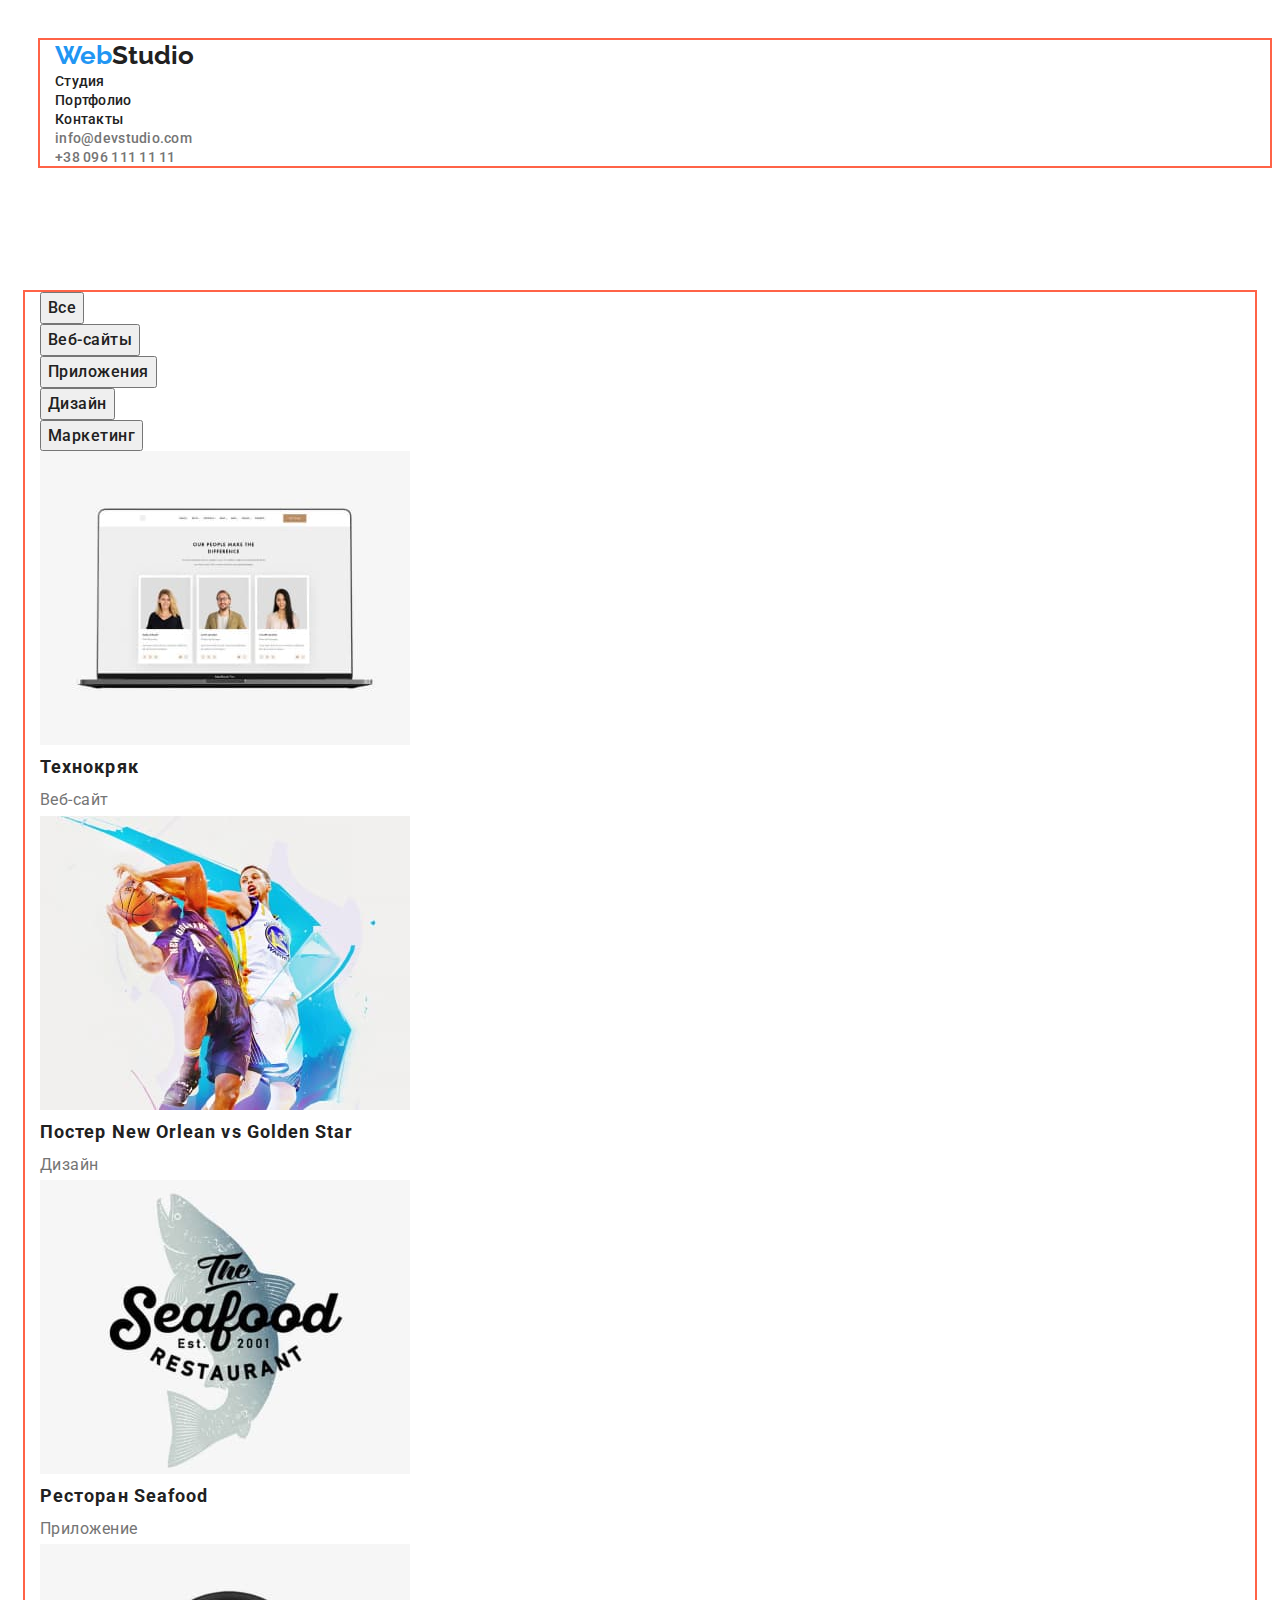
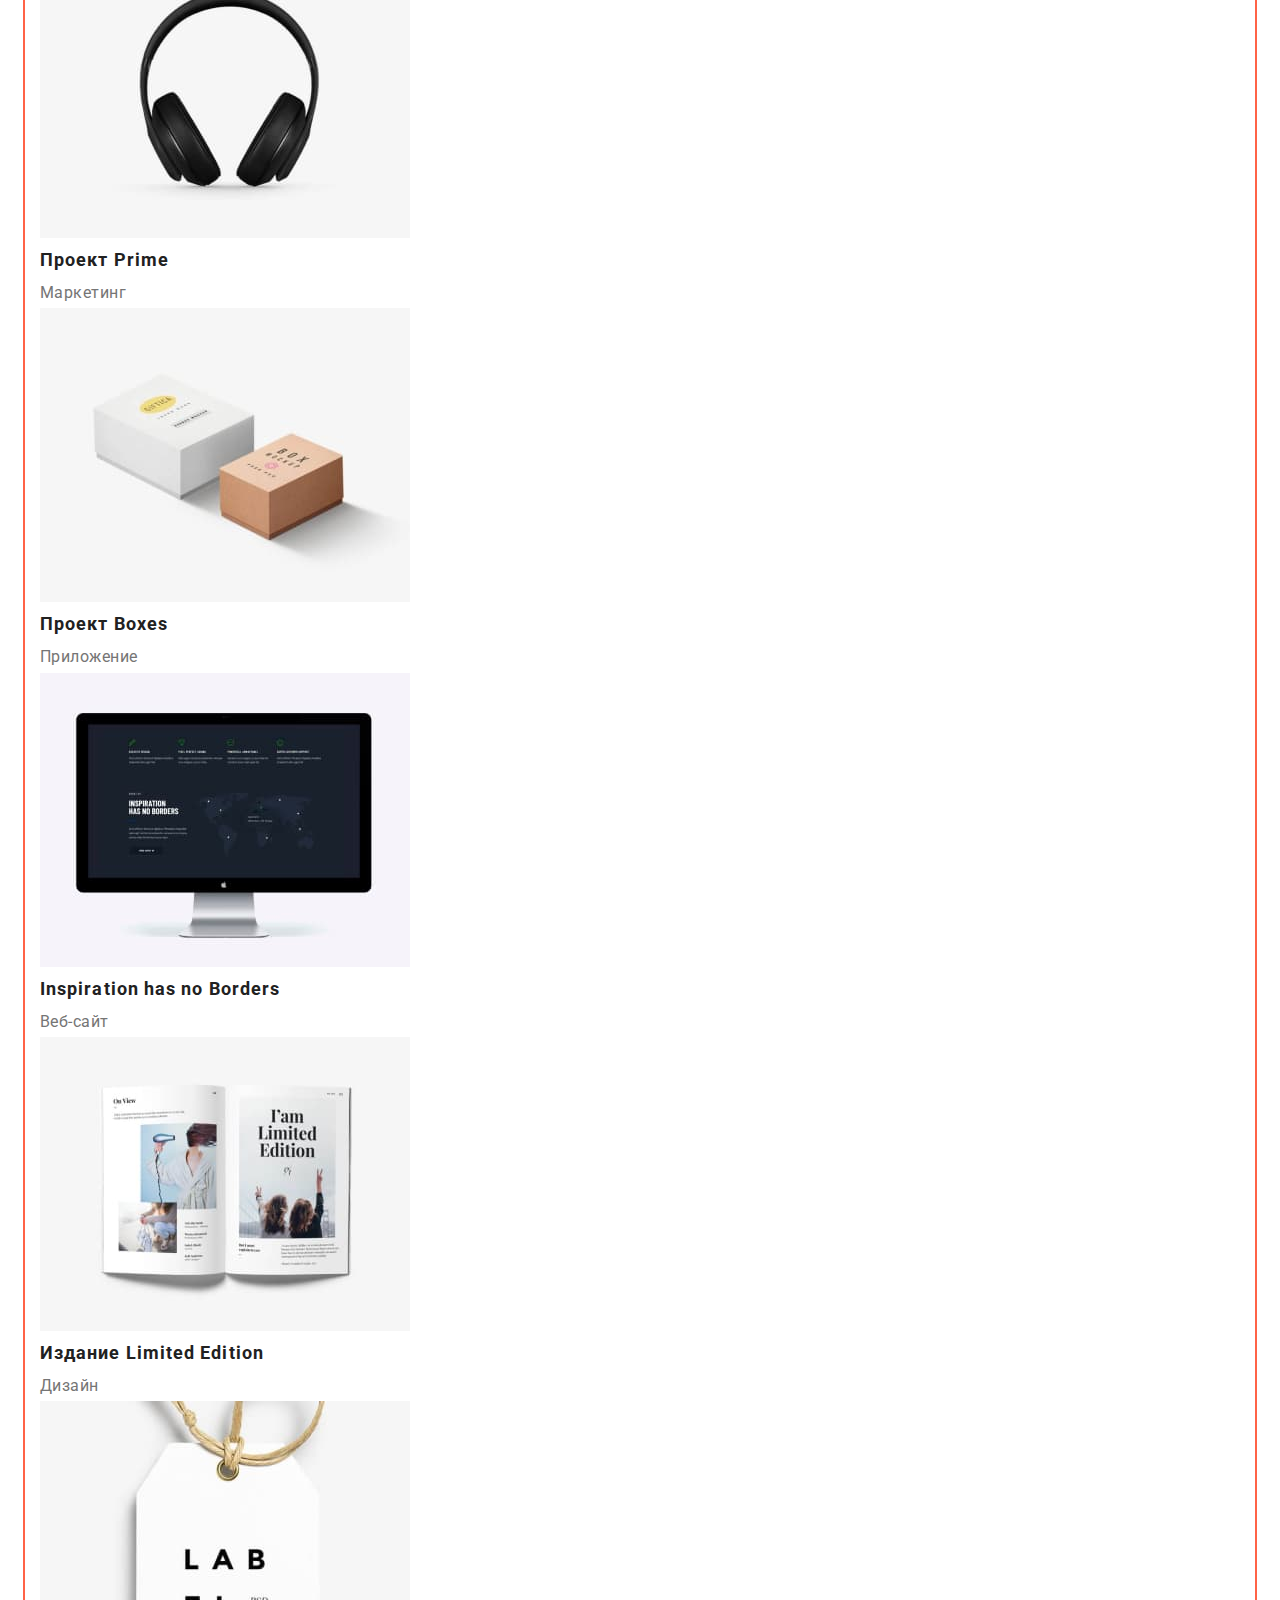
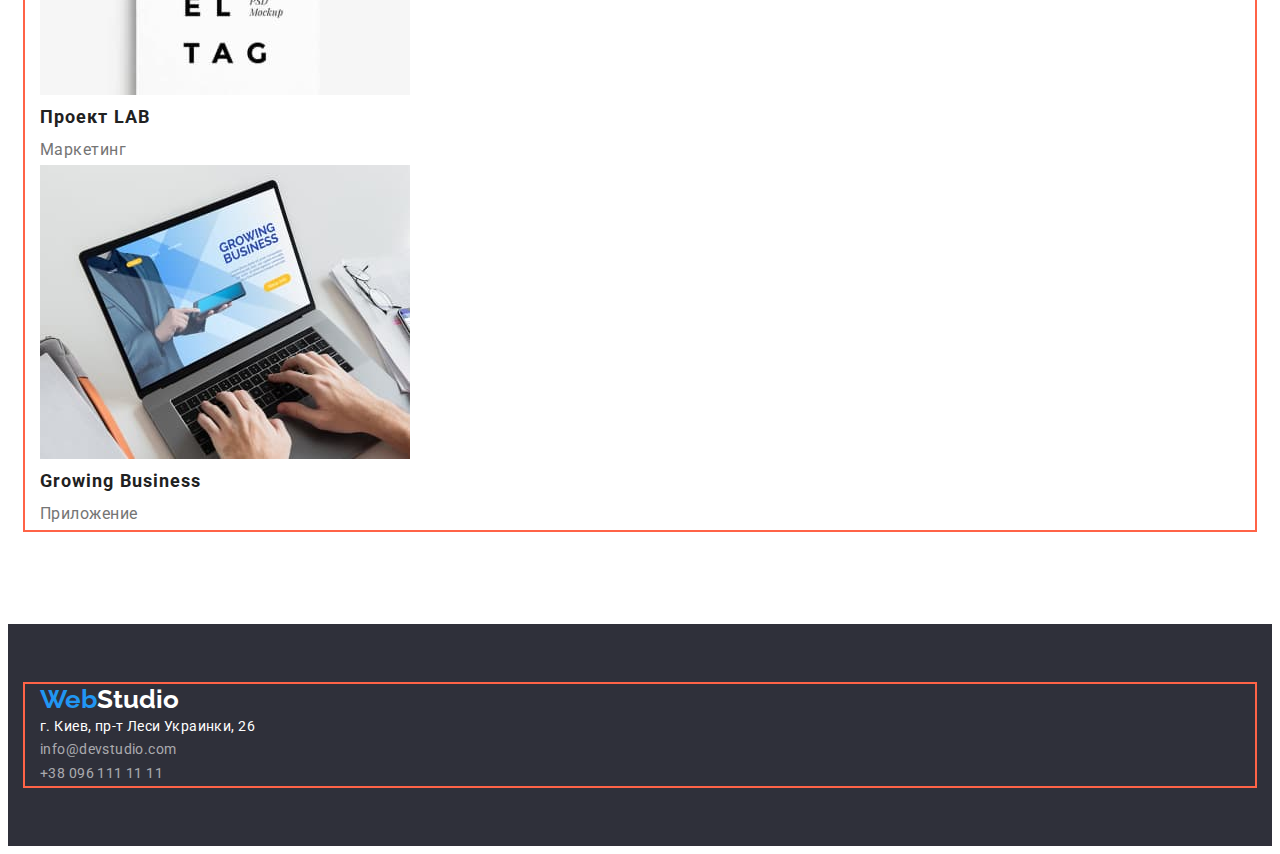
==== portfolio.html @ ef11c0e9 "Добавляет контейнеры и отступы" ====
<!DOCTYPE html>
<html lang="en">
<head>
    <meta charset="UTF-8">
    <meta http-equiv="X-UA-Compatible" content="IE=edge">
    <meta name="viewport" content="width=device-width, initial-scale=1.0">
    <title>Portfolio</title>
    <link href="https://fonts.googleapis.com/css2?family=Raleway:wght@700&family=Roboto:wght@400;500;700;900&display=swap" rel="stylesheet">
    <link rel="stylesheet" href="https://cdnjs.cloudflare.com/ajax/libs/modern-normalize/1.1.0/modern-normalize.min.css" integrity="sha512-wpPYUAdjBVSE4KJnH1VR1HeZfpl1ub8YT/NKx4PuQ5NmX2tKuGu6U/JRp5y+Y8XG2tV+wKQpNHVUX03MfMFn9Q==" crossorigin="anonymous" referrerpolicy="no-referrer" />
    <link rel="stylesheet" href="./css/styles.css" />

</head>
<body>
    <!--Шапка-->
    <header class="header">
        <div class="container">
        <nav> <a href="/" class="logo"><span>Web</span>Studio</a>
        <ul class="site-nav list">
            <li><a href="" class="link">Студия</a></li>
            <li><a href="./portfolio.html" class="link">Портфолио</a></li>
            <li><a href="" class="link">Контакты</a></li>
        </ul> 
       </nav>
        <ul class="contacts list">
            <li>
                <a href="mailto:info@devstudio.com" class="link">info@devstudio.com</a>
            </li>
            <li>
                <a href="tel:+380961111111" class="link">+38 096 111 11 11</a>
            </li>
        </ul>
    </div>
    </header> 
    
<main>
       
        <!--Проекты-->

<section class="projects">
    <div class="container">
        <h1 hidden class="">Проекты</h1>
     <ul class="list">
         <li><button type="button" class="projects-btn">Все</button></li> 
         <li><button type="button" class="projects-btn">Веб-сайты</button></li>
         <li><button type="button" class="projects-btn">Приложения</button></li>
         <li><button type="button" class="projects-btn">Дизайн</button></li>
         <li><button type="button" class="projects-btn">Маркетинг</button></li>
     </ul>

     <ul class="list">
        <li>
                <img src="./images/icon4.jpg" alt="Две девушки и мужчина" width="370">
            
                    <h2 class="projects-title">Технокряк</h2>
                    <p class="projects-text">Веб-сайт</p>
            
                
         </li> 

        <li>
                <img src="./images/icon5.jpg" alt="Два парня играют в баскетбол" width="370">
            
                <h2 class="projects-title">Постер <span lang="en">New Orlean vs Golden Star</span></h2>
                <p class="projects-text">Дизайн</p>
                
            
        </li>
                
        <li>
                 <img src="./images/icon6.jpg" alt="Логотип ресторана" width="370">
            
                <h2 class="projects-title">Ресторан <span lang="en">Seafood</span></h2>
                <p class="projects-text">Приложение</p>
           
        </li>

        <li>
                 <img src="./images/icon7.jpg" alt="Наушники" width="370">
            
                <h2 class="projects-title">Проект <span lang="en">Prime</span></h2>
                 <p class="projects-text">Маркетинг</p>
                
        </li>

        <li>
                 <img src="./images/icon8.jpg" alt="Коробки" width="370">
            
                <h2 class="projects-title">Проект <span lang="en">Boxes</span></h2>
                <p class="projects-text">Приложение</p>
            
                 
        </li>

         <li>
                <img src="./images/icon9.jpg" alt="Монитор" width="370">
           
                <h2 class="projects-title" lang="en">Inspiration has no Borders</h2>
                <p class="projects-text">Веб-сайт</p>
           
                 
              </li>

        <li>
                <img src="./images/icon10.jpg" alt="Журнал" width="370">
         
                <h2 class="projects-title">Издание <span lang="en">Limited Edition</span></h2>
                <p class="projects-text">Дизайн</p>  
            
                 
        </li>

        <li>
                <img src="./images/icon11.jpg" alt="Лейбл" width="370">
                   
                <h2 class="projects-title">Проект <span lang="en">LAB</span></h2>
                <p class="projects-text">Маркетинг</p>
            
                
        </li>

        <li>
              <img src="./images/icon12.jpg" alt="Парень печатает на ноутбуке" width="370">
            
                <h2 class="projects-title" lang="en">Growing Business</h2>
                <p class="projects-text">Приложение</p>
            
                  
        </li>
     </ul>
    </div>
    </section>    

</main>

<!--Футер-->
<footer class="footer">
    <div class="container">
    <a href="/" class="logo"><span>Web</span>Studio</a>
     <address class="address-text">
      г. Киев, пр-т Леси Украинки, 26
     </address>
     <address class="address-text">
        <a href="mailto:info@devstudio.com" class="link">info@devstudio.com</a><br>
        <a href="tel:+380961111111" class="link">+38 096 111 11 11</a>
     </address>
    </div>
</footer>

</body>
</html>
---- css/styles.css ----
:root {
    --primary-text-color: #757575;
    --title-text-color: #212121;
    --accent-color: #2196f3;
    --primary-bg-color: #ffffff;
}
body {
    color: var(--primary-text-color);
    background-color: var(--primary-bg-color); 
    font-family: "Roboto", sans-serif;  
    font-weight: 400;
    letter-spacing: 0,03em;
}

p,
h1, 
h2,
h3,
h4,
h5, 
h6,
ul, 
li {
margin: 0;
padding-left: 0;
}

.list {
    list-style: none;
}

.container {
    width: 1200px;
    padding-left: 15px;
    padding-right: 15px;
    margin: 0 auto;
    outline: 2px solid tomato;
}
/* Шапка */

.header {
    padding: 32px;
    padding-bottom: 32px;
}
.logo {
    color: var(--title-text-color) ;
    font-family: "Raleway", sans-serif;
    font-weight: 700;
    font-size: 26px;
    line-height: 1.19;
    text-decoration: none;
}

.logo span {
    color: var(--accent-color);
}


.site-nav .link {
    color: var(--title-text-color);
    font-weight: 500;
    font-size: 14px;
    line-height: 1.14;
    letter-spacing: 0.02em;
    text-decoration: none;
}

.site-nav .link:hover,
.site-nav .link:focus {
   color: var(--accent-color);
}

.contacts .link {
    color: var(--primary-text-color);
    text-decoration: none;
    font-weight: 500;
    font-size: 14px;
    line-height: 1.14;
    letter-spacing: 0.02em;
}

.contacts .link:hover, 
.contacts .link:focus {
    color: var(--accent-color); 
}

.current:hover,
.current:focus {
    color: var(--accent-color);
}

/* Герой */

.hero{
    padding-top: 200px;
    padding-bottom: 280px;
    text-align: center;
}

.hero-btn {
    border-radius: 4px;
}

.hero .hero-btn {
    font-family: inherit;
    color: var(--primary-bg-color);
    background-color: var(--accent-color);
    font-weight: 700;
    font-size: 16px;
    line-height: 1.89;
    align-items: center;
    text-align: center;
    letter-spacing: 0.06em;
    cursor: pointer;
}

.hero-title {
    color: var(--primary-bg-color);
    font-style: normal;
    font-weight: 900;
    font-size: 44px;
    line-height: 1.36;
    text-align: center;
    letter-spacing: 0.06em;
    text-transform: uppercase;
    padding-bottom: 40px;
}


/* Преимущества */

.benefits-title {
    padding-top: 94px;
    padding-bottom: 10px;
    font-weight: 700;
    font-size: 14px;
    line-height: 1.14;
    letter-spacing: 0.03em;
    text-transform: uppercase;
    color: var(--title-text-color);

}
.benefits-text { 
    padding-bottom: 94px; 
    font-weight: 400;
    font-size: 14px;
    line-height: 1.71;
    letter-spacing: 0.03em;
    color: var(--primary-text-color);
}


/* Услуги */

.service-title,
.team-title, 
.section-title {
    font-weight: 700;
    font-size: 36px;
    line-height: 1.17;
    text-align: center;
    letter-spacing: 0.03em;
    color: var(--title-text-color); 
}

.service-title {
    padding-top: 94px;
    padding-bottom: 50px;
}
.service-list .list {
    padding-bottom: 94px;
}

/* Team */

.section-title {
    padding-top: 94px;
    padding-bottom: 50px;
}

.section-team {
    background-color: #F5F4FA;
    padding-top: 94px;
    padding-bottom: 94px;
    }

.list .title {
        color: var(--title-text-color);
        font-weight: 500;
        font-size: 16px;
        line-height: 1.19;
        
}
    
.list .text {
        color: var(--primary-text-color);
        font-weight: 400;
        font-size: 16px;
        line-height: 1.19;
}


/* Footer */

.footer {
    padding-top: 60px;
    padding-bottom: 60px;
}
.footer .logo {
    color: var(--primary-bg-color);
}

.logo span{
    color: var(--accent-color);
}

.footer, .hero {
    background-color: #2F303A;
}

.footer .link {
    color: rgba(255, 255, 255, 0.6);
    text-decoration: none;
    font-style: normal;
    font-weight: 400;
    font-size: 14px;
    line-height: 1.71;
    letter-spacing: 0.03em;
}

.footer .link:hover,
.footer .link:focus {
   color: var(--accent-color);
}
.footer .address-text {
    color: var(--primary-bg-color);
    font-style: normal;
    font-weight: 400;
    font-size: 14px;
    line-height: 1.71;
    letter-spacing: 0.03em;
}

/* Portfolio styles */

.projects {
    padding-top: 94px;
    padding-bottom: 94px;
}

.projects-btn {
    font-family: inherit;
    font-weight: 500;
    font-size: 16px;
    line-height: 1.62;
    text-align: center;
    letter-spacing: 0.03em;
    color: var(--title-text-color);
    }

.projects-btn:hover,
.projects-btn:focus {
    color: var(--primary-bg-color);
    background-color: var(--accent-color);
}

.container .projects-title {
    font-weight: 700;
    font-size: 18px;
    line-height: 2;
    letter-spacing: 0.06em;
    color: var(--title-text-color);
}

.container .projects-text {
    font-weight: 400;
    font-size: 16px;
    line-height: 1.89;
    letter-spacing: 0.03em;
    color: var(--primary-text-color);
}
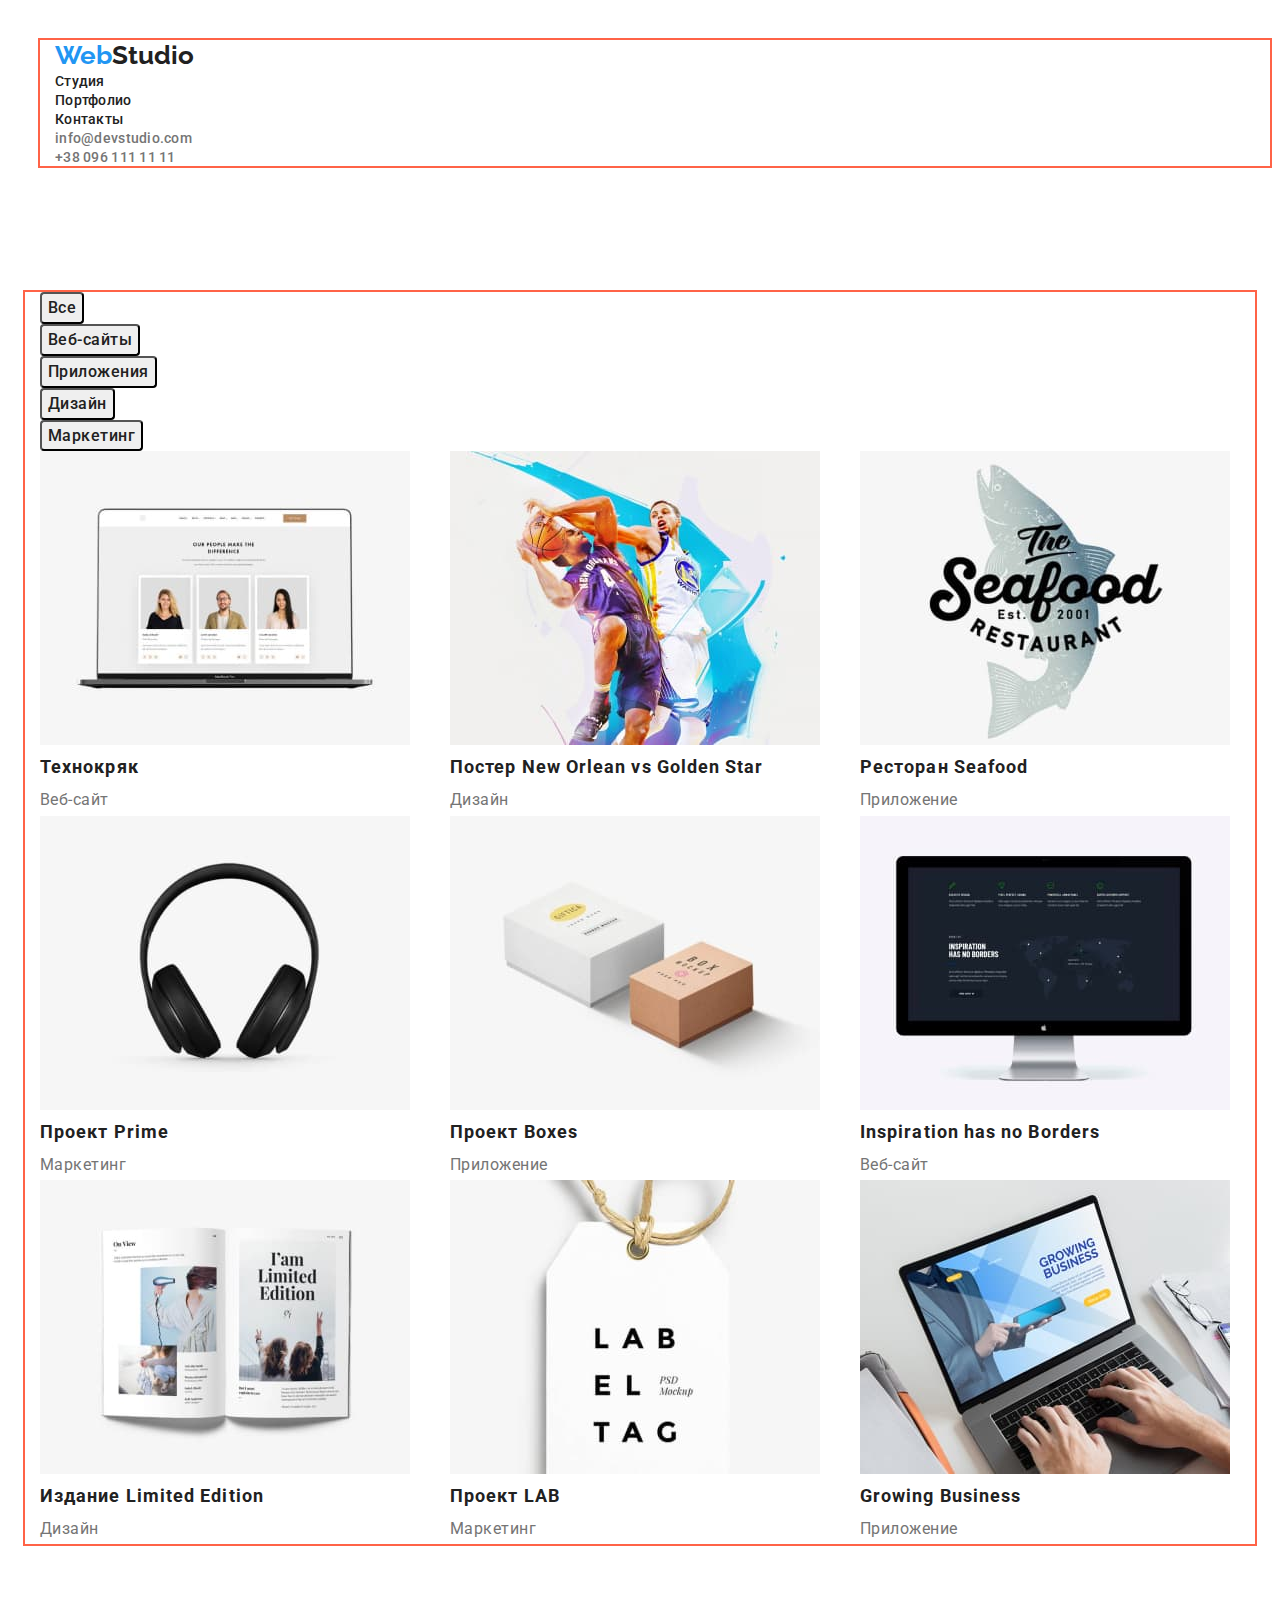
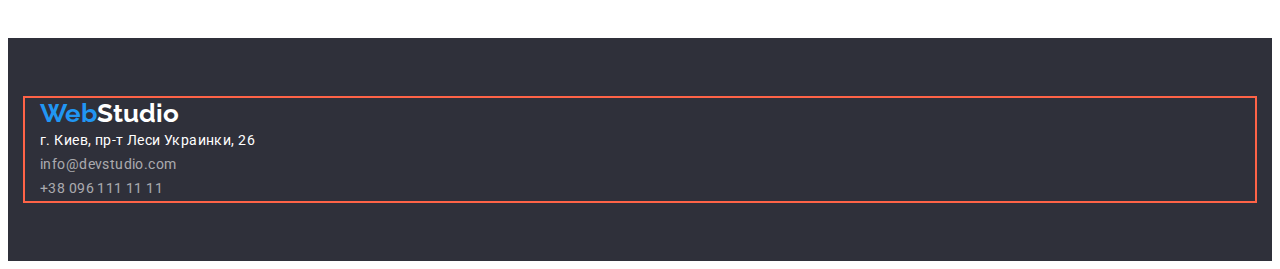
==== commit a1618ccd: "Добавляет таблицу" ====
--- a/portfolio.html
+++ b/portfolio.html
@@ -38,8 +38,8 @@
 
 <section class="projects">
     <div class="container">
-        <h1 hidden class="">Проекты</h1>
-     <ul class="list">
+        <h1  class="visually-hidden">Проекты</h1>
+     <ul class="button-list list">
          <li><button type="button" class="projects-btn">Все</button></li> 
          <li><button type="button" class="projects-btn">Веб-сайты</button></li>
          <li><button type="button" class="projects-btn">Приложения</button></li>
@@ -47,34 +47,33 @@
          <li><button type="button" class="projects-btn">Маркетинг</button></li>
      </ul>
 
-     <ul class="list">
-        <li>
+     <ul class="projects-list list">
+
+        <li class="projects-items">
                 <img src="./images/icon4.jpg" alt="Две девушки и мужчина" width="370">
             
                     <h2 class="projects-title">Технокряк</h2>
-                    <p class="projects-text">Веб-сайт</p>
-            
-                
+                    <p class="projects-text">Веб-сайт</p> 
+
          </li> 
 
-        <li>
+        <li class="projects-items">
                 <img src="./images/icon5.jpg" alt="Два парня играют в баскетбол" width="370">
             
                 <h2 class="projects-title">Постер <span lang="en">New Orlean vs Golden Star</span></h2>
                 <p class="projects-text">Дизайн</p>
-                
-            
+
         </li>
                 
-        <li>
+        <li class="projects-items">
                  <img src="./images/icon6.jpg" alt="Логотип ресторана" width="370">
             
                 <h2 class="projects-title">Ресторан <span lang="en">Seafood</span></h2>
                 <p class="projects-text">Приложение</p>
-           
+
         </li>
 
-        <li>
+        <li class="projects-items">
                  <img src="./images/icon7.jpg" alt="Наушники" width="370">
             
                 <h2 class="projects-title">Проект <span lang="en">Prime</span></h2>
@@ -82,7 +81,7 @@
                 
         </li>
 
-        <li>
+        <li class="projects-items">
                  <img src="./images/icon8.jpg" alt="Коробки" width="370">
             
                 <h2 class="projects-title">Проект <span lang="en">Boxes</span></h2>
@@ -91,16 +90,16 @@
                  
         </li>
 
-         <li>
+         <li  class="projects-items">
                 <img src="./images/icon9.jpg" alt="Монитор" width="370">
            
                 <h2 class="projects-title" lang="en">Inspiration has no Borders</h2>
                 <p class="projects-text">Веб-сайт</p>
            
                  
-              </li>
+        </li>
 
-        <li>
+        <li class="projects-items">
                 <img src="./images/icon10.jpg" alt="Журнал" width="370">
          
                 <h2 class="projects-title">Издание <span lang="en">Limited Edition</span></h2>
@@ -109,7 +108,7 @@
                  
         </li>
 
-        <li>
+        <li class="projects-items">
                 <img src="./images/icon11.jpg" alt="Лейбл" width="370">
                    
                 <h2 class="projects-title">Проект <span lang="en">LAB</span></h2>
@@ -118,7 +117,7 @@
                 
         </li>
 
-        <li>
+        <li class="projects-items" >
               <img src="./images/icon12.jpg" alt="Парень печатает на ноутбуке" width="370">
             
                 <h2 class="projects-title" lang="en">Growing Business</h2>
--- a/css/styles.css
+++ b/css/styles.css
@@ -243,12 +243,27 @@
 
 /* Portfolio styles */
 
+.visually-hidden {
+    position: absolute;
+    white-space: nowrap;
+    width: 1px;
+    height: 1px;
+    overflow: hidden;
+    border: 0;
+    padding: 0;
+    clip: rect(0 0 0 0);
+    clip-path: inset(50%);
+    margin: -1px;
+}
+
 .projects {
     padding-top: 94px;
     padding-bottom: 94px;
 }
 
+
 .projects-btn {
+    border-radius: 4px;
     font-family: inherit;
     font-weight: 500;
     font-size: 16px;
@@ -264,6 +279,18 @@
     background-color: var(--accent-color);
 }
 
+/* .button-list {
+    display: flex; 
+    flex-wrap: nowrap;
+    margin-left: -10px;
+}
+
+.projects-btn {
+    flex-basis: calc((100% - 50px) / 5);
+    margin-left: 10px;
+
+} */
+
 .container .projects-title {
     font-weight: 700;
     font-size: 18px;
@@ -279,3 +306,15 @@
     letter-spacing: 0.03em;
     color: var(--primary-text-color);
 }
+
+
+.projects-list  {
+    display: flex;
+    flex-wrap: wrap;
+    margin-left: -30px;
+}
+
+.projects-items {
+    flex-basis: calc((100% - 90px) / 3);
+    margin-left: 30px;
+}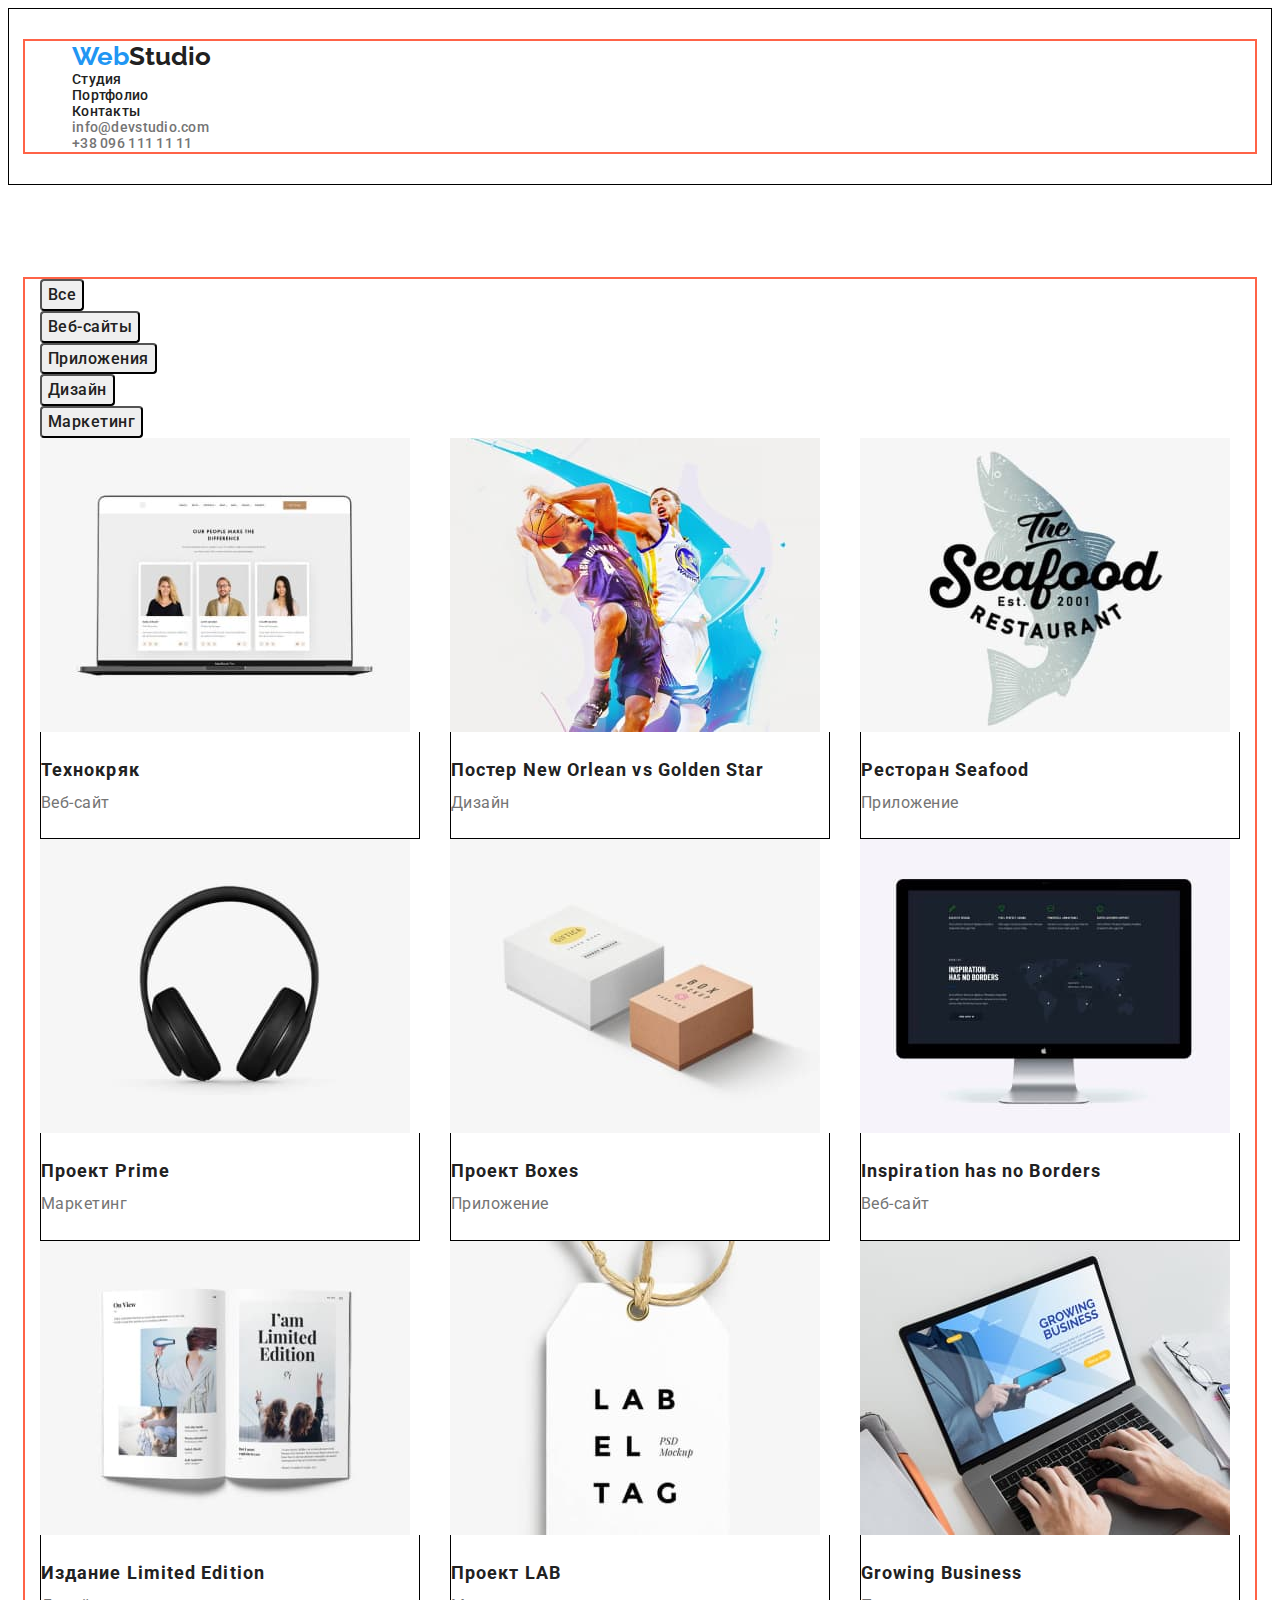
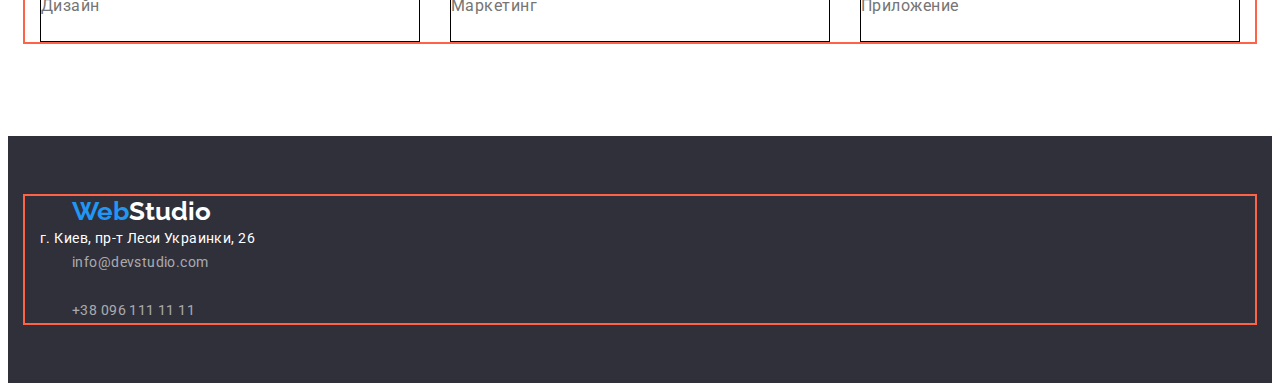
==== commit a6915a97: "Добавляет блочную модель" ====
--- a/portfolio.html
+++ b/portfolio.html
@@ -50,79 +50,79 @@
      <ul class="projects-list list">
 
         <li class="projects-items">
-                <img src="./images/icon4.jpg" alt="Две девушки и мужчина" width="370">
-            
+            <img src="./images/icon4.jpg" alt="Две девушки и мужчина" width="370">
+            <div class="portfolio">
                     <h2 class="projects-title">Технокряк</h2>
                     <p class="projects-text">Веб-сайт</p> 
-
+            </div>
          </li> 
 
         <li class="projects-items">
-                <img src="./images/icon5.jpg" alt="Два парня играют в баскетбол" width="370">
-            
+            <img src="./images/icon5.jpg" alt="Два парня играют в баскетбол" width="370">
+            <div class="portfolio">
                 <h2 class="projects-title">Постер <span lang="en">New Orlean vs Golden Star</span></h2>
                 <p class="projects-text">Дизайн</p>
-
+            </div>
         </li>
                 
         <li class="projects-items">
-                 <img src="./images/icon6.jpg" alt="Логотип ресторана" width="370">
-            
+            <img src="./images/icon6.jpg" alt="Логотип ресторана" width="370">
+            <div class="portfolio">
                 <h2 class="projects-title">Ресторан <span lang="en">Seafood</span></h2>
                 <p class="projects-text">Приложение</p>
-
+            </div>
         </li>
 
         <li class="projects-items">
-                 <img src="./images/icon7.jpg" alt="Наушники" width="370">
-            
+            <img src="./images/icon7.jpg" alt="Наушники" width="370">
+            <div class="portfolio">
                 <h2 class="projects-title">Проект <span lang="en">Prime</span></h2>
                  <p class="projects-text">Маркетинг</p>
-                
+            </div>   
         </li>
 
         <li class="projects-items">
-                 <img src="./images/icon8.jpg" alt="Коробки" width="370">
-            
+            <img src="./images/icon8.jpg" alt="Коробки" width="370">
+            <div class="portfolio">
                 <h2 class="projects-title">Проект <span lang="en">Boxes</span></h2>
                 <p class="projects-text">Приложение</p>
-            
+            </div>
                  
         </li>
 
          <li  class="projects-items">
-                <img src="./images/icon9.jpg" alt="Монитор" width="370">
-           
+            <img src="./images/icon9.jpg" alt="Монитор" width="370">
+           <div class="portfolio">
                 <h2 class="projects-title" lang="en">Inspiration has no Borders</h2>
                 <p class="projects-text">Веб-сайт</p>
-           
+            </div>
                  
         </li>
 
         <li class="projects-items">
-                <img src="./images/icon10.jpg" alt="Журнал" width="370">
-         
+            <img src="./images/icon10.jpg" alt="Журнал" width="370">
+            <div class="portfolio">
                 <h2 class="projects-title">Издание <span lang="en">Limited Edition</span></h2>
                 <p class="projects-text">Дизайн</p>  
-            
+            </div>
                  
         </li>
 
         <li class="projects-items">
-                <img src="./images/icon11.jpg" alt="Лейбл" width="370">
-                   
+            <img src="./images/icon11.jpg" alt="Лейбл" width="370">
+            <div class="portfolio"> 
                 <h2 class="projects-title">Проект <span lang="en">LAB</span></h2>
                 <p class="projects-text">Маркетинг</p>
-            
+            </div>
                 
         </li>
 
         <li class="projects-items" >
-              <img src="./images/icon12.jpg" alt="Парень печатает на ноутбуке" width="370">
-            
+            <img src="./images/icon12.jpg" alt="Парень печатает на ноутбуке" width="370">
+            <div class="portfolio">
                 <h2 class="projects-title" lang="en">Growing Business</h2>
                 <p class="projects-text">Приложение</p>
-            
+            </div>
                   
         </li>
      </ul>
--- a/css/styles.css
+++ b/css/styles.css
@@ -39,9 +39,11 @@
 /* Шапка */
 
 .header {
-    padding: 32px;
+    padding-top: 32px;
     padding-bottom: 32px;
-}
+    border: 1px solid rgba(0, 0, 0, 1);
+}
+
 .logo {
     color: var(--title-text-color) ;
     font-family: "Raleway", sans-serif;
@@ -89,11 +91,17 @@
     color: var(--accent-color);
 }
 
+a {
+    display: block;
+    padding-left: 32px;
+    padding-right: 32px;
+}
+
 /* Герой */
 
 .hero{
     padding-top: 200px;
-    padding-bottom: 280px;
+    padding-bottom: 200px;
     text-align: center;
 }
 
@@ -116,6 +124,7 @@
 
 .hero-title {
     color: var(--primary-bg-color);
+    max-width: 700px;
     font-style: normal;
     font-weight: 900;
     font-size: 44px;
@@ -130,8 +139,7 @@
 /* Преимущества */
 
 .benefits-title {
-    padding-top: 94px;
-    padding-bottom: 10px;
+   margin-bottom: 10px;
     font-weight: 700;
     font-size: 14px;
     line-height: 1.14;
@@ -141,7 +149,7 @@
 
 }
 .benefits-text { 
-    padding-bottom: 94px; 
+    margin-bottom: 94px; 
     font-weight: 400;
     font-size: 14px;
     line-height: 1.71;
@@ -163,19 +171,17 @@
     color: var(--title-text-color); 
 }
 
-.service-title {
-    padding-top: 94px;
-    padding-bottom: 50px;
+.service {
+    padding-top: 50px;
+    padding-bottom: 94px;
 }
 .service-list .list {
     padding-bottom: 94px;
 }
 
 /* Team */
-
-.section-title {
-    padding-top: 94px;
-    padding-bottom: 50px;
+img {
+    display: block;
 }
 
 .section-team {
@@ -199,6 +205,17 @@
         line-height: 1.19;
 }
 
+.team {
+    padding-top: 30px;
+    padding-bottom: 30px;
+    border-right:  1px solid #000000;
+    border-bottom: 1px solid #000000;
+    border-left: 1px solid #000000;
+}
+
+.team-img {
+    padding-top: 186px;
+}
 
 /* Footer */
 
@@ -279,6 +296,7 @@
     background-color: var(--accent-color);
 }
 
+
 /* .button-list {
     display: flex; 
     flex-wrap: nowrap;
@@ -291,6 +309,14 @@
 
 } */
 
+.portfolio {
+    padding-top: 20px;
+    padding-bottom: 20px;
+    border-right: 1px solid #000000;
+    border-bottom: 1px solid #000000;  
+    border-left: 1px solid #000000;
+}
+
 .container .projects-title {
     font-weight: 700;
     font-size: 18px;
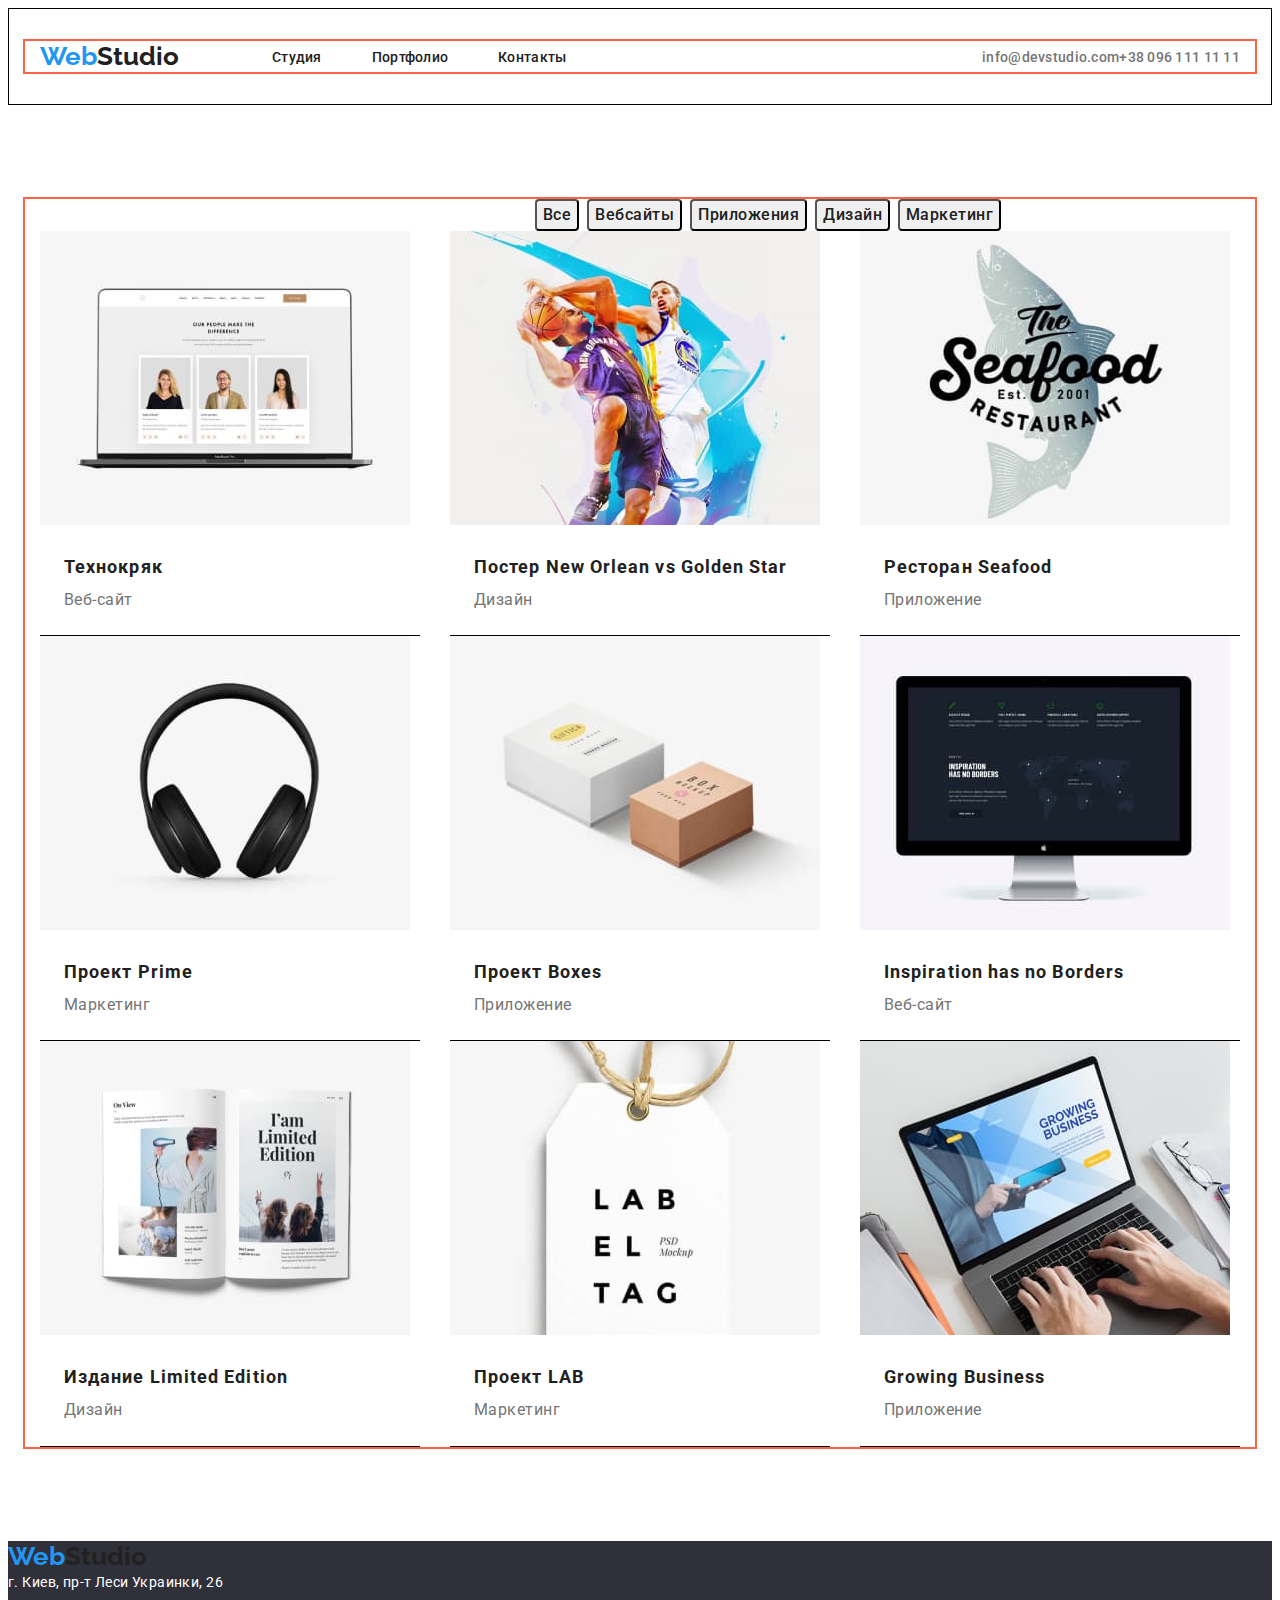
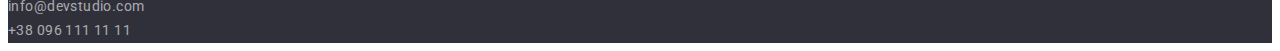
==== commit 552b94f2: "Изменяет блоки" ====
--- a/portfolio.html
+++ b/portfolio.html
@@ -13,25 +13,29 @@
 <body>
     <!--Шапка-->
     <header class="header">
-        <div class="container">
-        <nav> <a href="/" class="logo"><span>Web</span>Studio</a>
+         <div class="container">
+            <a href="/" class="logo"><span>Web</span>Studio</a>
+        <nav>
         <ul class="site-nav list">
-            <li><a href="" class="link">Студия</a></li>
-            <li><a href="./portfolio.html" class="link">Портфолио</a></li>
-            <li><a href="" class="link">Контакты</a></li>
+            <li><a href="" class="header-item">Студия</a></li>
+            <li><a href="./portfolio.html" class="header-item">Портфолио</a></li>
+            <li><a href="" class="header-item">Контакты</a></li>
         </ul> 
+
        </nav>
+       <div class="header-contacts"></div>
         <ul class="contacts list">
             <li>
-                <a href="mailto:info@devstudio.com" class="link">info@devstudio.com</a>
+                <a href="mailto:info@devstudio.com" class="header-item">info@devstudio.com</a>
             </li>
             <li>
-                <a href="tel:+380961111111" class="link">+38 096 111 11 11</a>
+                <a href="tel:+380961111111" class="header-item">+38 096 111 11 11</a>
             </li>
         </ul>
+        </div>
+
     </div>
     </header> 
-    
 <main>
        
         <!--Проекты-->
@@ -40,12 +44,13 @@
     <div class="container">
         <h1  class="visually-hidden">Проекты</h1>
      <ul class="button-list list">
-         <li><button type="button" class="projects-btn">Все</button></li> 
-         <li><button type="button" class="projects-btn">Веб-сайты</button></li>
-         <li><button type="button" class="projects-btn">Приложения</button></li>
-         <li><button type="button" class="projects-btn">Дизайн</button></li>
-         <li><button type="button" class="projects-btn">Маркетинг</button></li>
-     </ul>
+         <li class="btn-item"><button type="button" class="projects-btn">Все</button></li> 
+         <li class="btn-item"><button type="button" class="projects-btn">Вебсайты</button></li>
+         <li class="btn-item"><button type="button" class="projects-btn">Приложения</button></li>
+         <li class="btn-item"><button type="button" class="projects-btn">Дизайн</button></li>
+         <li class="btn-item"><button type="button" class="projects-btn">Маркетинг</button></li>
+
+    </ul>
 
      <ul class="projects-list list">
 
@@ -133,7 +138,6 @@
 
 <!--Футер-->
 <footer class="footer">
-    <div class="container">
     <a href="/" class="logo"><span>Web</span>Studio</a>
      <address class="address-text">
       г. Киев, пр-т Леси Украинки, 26
@@ -142,9 +146,9 @@
         <a href="mailto:info@devstudio.com" class="link">info@devstudio.com</a><br>
         <a href="tel:+380961111111" class="link">+38 096 111 11 11</a>
      </address>
-    </div>
 </footer>
-
+  
+  
 </body>
 </html>
 
--- a/css/styles.css
+++ b/css/styles.css
@@ -44,6 +44,11 @@
     border: 1px solid rgba(0, 0, 0, 1);
 }
 
+.header .container {
+    display: flex;
+    align-items: center;
+}
+
 .logo {
     color: var(--title-text-color) ;
     font-family: "Raleway", sans-serif;
@@ -51,28 +56,37 @@
     font-size: 26px;
     line-height: 1.19;
     text-decoration: none;
+    margin-right: 93px;
 }
 
 .logo span {
     color: var(--accent-color);
 }
 
-
-.site-nav .link {
+.site-nav  {
+    display: flex;
+}
+
+.site-nav .header-item {
     color: var(--title-text-color);
     font-weight: 500;
     font-size: 14px;
     line-height: 1.14;
     letter-spacing: 0.02em;
     text-decoration: none;
-}
-
-.site-nav .link:hover,
-.site-nav .link:focus {
+    padding-right: 50px;
+}
+
+.site-nav .header-item:hover,
+.site-nav .header-item:focus {
    color: var(--accent-color);
 }
 
-.contacts .link {
+.contacts {
+    display: flex;
+}  
+
+.contacts .header-item {
     color: var(--primary-text-color);
     text-decoration: none;
     font-weight: 500;
@@ -81,8 +95,8 @@
     letter-spacing: 0.02em;
 }
 
-.contacts .link:hover, 
-.contacts .link:focus {
+.contacts .header-item:hover, 
+.contacts .header-item:focus {
     color: var(--accent-color); 
 }
 
@@ -90,23 +104,40 @@
 .current:focus {
     color: var(--accent-color);
 }
-
-a {
-    display: block;
-    padding-left: 32px;
-    padding-right: 32px;
+.header-contacts {
+    margin-left: auto;
+}
+
+.header-item:not(:last-child) {
+    margin-right: 50px;
 }
 
 /* Герой */
 
-.hero{
+.hero {
     padding-top: 200px;
     padding-bottom: 200px;
-    text-align: center;
-}
-
+}
+
+.hero .container {
+    display: block; 
+}
+
+.hero-title {
+    margin-top: 200px;
+    margin-right: auto;
+    margin-bottom: 280px;
+    margin-left: auto;
+}
 .hero-btn {
+    display: block;
     border-radius: 4px;
+    min-width: 200px;
+    height: 50px;
+    margin-top: 30px;
+    margin-right: auto;
+    margin-bottom: 200px ; 
+    margin-left: auto;
 }
 
 .hero .hero-btn {
@@ -138,8 +169,17 @@
 
 /* Преимущества */
 
+.benefits-list {
+    display: flex;
+}
+
+.benefits-item:not(:last-child){
+    margin-right: 30px;
+}
+
 .benefits-title {
-   margin-bottom: 10px;
+    margin-top: 94px;
+    margin-bottom: 10px;
     font-weight: 700;
     font-size: 14px;
     line-height: 1.14;
@@ -175,60 +215,83 @@
     padding-top: 50px;
     padding-bottom: 94px;
 }
+
+.service-title {
+    margin-top: 94px;
+    margin-bottom: 50px;
+}
+.service-list {
+    display: flex;
+}
 .service-list .list {
     padding-bottom: 94px;
 }
 
+.img-item:not(:last-child) {
+   margin-right: 30px; 
+}
+
 /* Team */
-img {
-    display: block;
-}
 
 .section-team {
     background-color: #F5F4FA;
-    padding-top: 94px;
-    padding-bottom: 94px;
-    }
-
-.list .title {
-        color: var(--title-text-color);
-        font-weight: 500;
-        font-size: 16px;
-        line-height: 1.19;
-        
+    margin-top: 94px;
+    margin-bottom: 94px;
+}
+.team-list {
+    display: flex;
+    list-style: none;
+}
+
+.team-item:not(:last-child) {
+    margin-right: 30px; 
+}
+
+.team-list .title {
+    color: var(--title-text-color);
+    font-weight: 500;
+    font-size: 16px;
+    line-height: 1.19;     
 }
     
-.list .text {
-        color: var(--primary-text-color);
-        font-weight: 400;
-        font-size: 16px;
-        line-height: 1.19;
-}
-
-.team {
+.team-list .text {
+    color: var(--primary-text-color);
+    font-weight: 400;
+    font-size: 16px;
+    line-height: 1.19;
+}
+
+.team-item {
+    margin-top: 186px;
+    margin-bottom: 94px;
+}
+
+.team-container{
     padding-top: 30px;
     padding-bottom: 30px;
     border-right:  1px solid #000000;
     border-bottom: 1px solid #000000;
     border-left: 1px solid #000000;
-}
-
-.team-img {
-    padding-top: 186px;
-}
+} 
 
 /* Footer */
 
-.footer {
-    padding-top: 60px;
-    padding-bottom: 60px;
-}
-.footer .logo {
+.logo .footer {
     color: var(--primary-bg-color);
-}
-
-.logo span{
+    font-family: "Raleway", sans-serif;
+    font-weight: 700;
+    font-size: 26px;
+    line-height: 1.19;
+    text-decoration: none;
+}
+
+.logo span {
     color: var(--accent-color);
+}
+
+.logo .footer {
+    margin-top: 60px;
+    margin-bottom: 20px;
 }
 
 .footer, .hero {
@@ -257,6 +320,8 @@
     line-height: 1.71;
     letter-spacing: 0.03em;
 }
+
+
 
 /* Portfolio styles */
 
@@ -274,10 +339,16 @@
 }
 
 .projects {
-    padding-top: 94px;
-    padding-bottom: 94px;
-}
-
+    margin-top: 94px;
+    margin-bottom: 94px;
+}
+
+.button-list {
+    display: flex; 
+    flex-wrap: nowrap;
+    margin-right: auto;
+    margin-left: auto;
+} 
 
 .projects-btn {
     border-radius: 4px;
@@ -290,31 +361,29 @@
     color: var(--title-text-color);
     }
 
+.btn-item:first-child {
+    margin-left: 495px;
+}
+.btn-item:last-child {
+    margin-right: 516px;
+}
 .projects-btn:hover,
 .projects-btn:focus {
     color: var(--primary-bg-color);
     background-color: var(--accent-color);
 }
 
-
-/* .button-list {
-    display: flex; 
-    flex-wrap: nowrap;
-    margin-left: -10px;
+.btn-item:not(:last-child) {
+    margin-right: 8px;
 }
 
 .projects-btn {
     flex-basis: calc((100% - 50px) / 5);
-    margin-left: 10px;
-
-} */
+} 
 
 .portfolio {
-    padding-top: 20px;
-    padding-bottom: 20px;
-    border-right: 1px solid #000000;
+    padding: 20px 24px 20px 24px;
     border-bottom: 1px solid #000000;  
-    border-left: 1px solid #000000;
 }
 
 .container .projects-title {
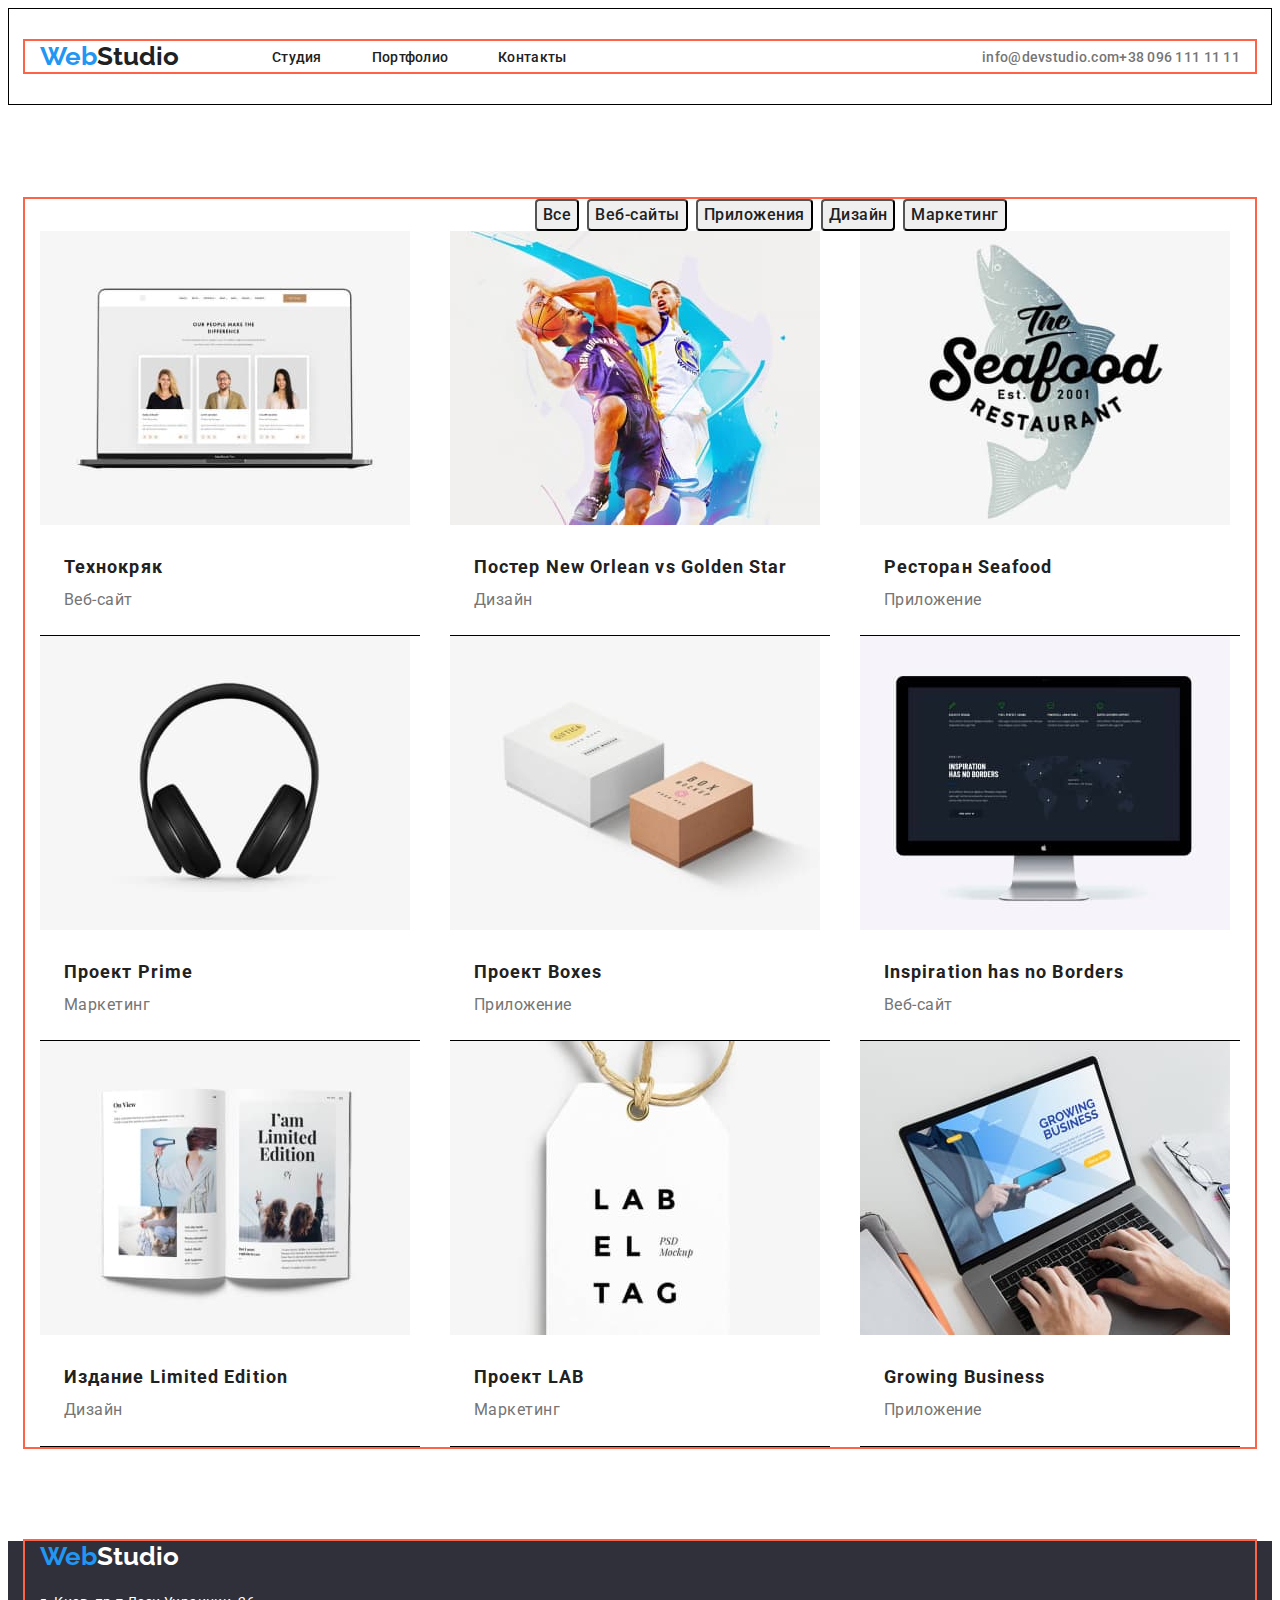
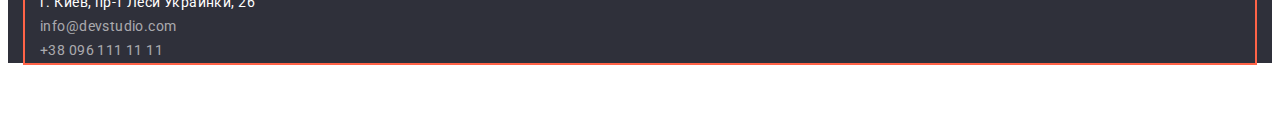
==== commit a5ff0d68: "Изменяет отступы" ====
--- a/portfolio.html
+++ b/portfolio.html
@@ -45,7 +45,7 @@
         <h1  class="visually-hidden">Проекты</h1>
      <ul class="button-list list">
          <li class="btn-item"><button type="button" class="projects-btn">Все</button></li> 
-         <li class="btn-item"><button type="button" class="projects-btn">Вебсайты</button></li>
+         <li class="btn-item"><button type="button" class="projects-btn">Веб-сайты</button></li>
          <li class="btn-item"><button type="button" class="projects-btn">Приложения</button></li>
          <li class="btn-item"><button type="button" class="projects-btn">Дизайн</button></li>
          <li class="btn-item"><button type="button" class="projects-btn">Маркетинг</button></li>
@@ -55,22 +55,26 @@
      <ul class="projects-list list">
 
         <li class="projects-items">
+            
             <img src="./images/icon4.jpg" alt="Две девушки и мужчина" width="370">
             <div class="portfolio">
                     <h2 class="projects-title">Технокряк</h2>
                     <p class="projects-text">Веб-сайт</p> 
             </div>
+       
          </li> 
 
         <li class="projects-items">
+            
             <img src="./images/icon5.jpg" alt="Два парня играют в баскетбол" width="370">
             <div class="portfolio">
                 <h2 class="projects-title">Постер <span lang="en">New Orlean vs Golden Star</span></h2>
                 <p class="projects-text">Дизайн</p>
-            </div>
+        </div>
         </li>
                 
         <li class="projects-items">
+            
             <img src="./images/icon6.jpg" alt="Логотип ресторана" width="370">
             <div class="portfolio">
                 <h2 class="projects-title">Ресторан <span lang="en">Seafood</span></h2>
@@ -79,16 +83,18 @@
         </li>
 
         <li class="projects-items">
+             
             <img src="./images/icon7.jpg" alt="Наушники" width="370">
-            <div class="portfolio">
+           <div class="portfolio">
                 <h2 class="projects-title">Проект <span lang="en">Prime</span></h2>
                  <p class="projects-text">Маркетинг</p>
             </div>   
         </li>
 
-        <li class="projects-items">
+        <li class="projects-items"> 
+            
             <img src="./images/icon8.jpg" alt="Коробки" width="370">
-            <div class="portfolio">
+           <div class="portfolio">
                 <h2 class="projects-title">Проект <span lang="en">Boxes</span></h2>
                 <p class="projects-text">Приложение</p>
             </div>
@@ -96,6 +102,7 @@
         </li>
 
          <li  class="projects-items">
+             
             <img src="./images/icon9.jpg" alt="Монитор" width="370">
            <div class="portfolio">
                 <h2 class="projects-title" lang="en">Inspiration has no Borders</h2>
@@ -105,24 +112,26 @@
         </li>
 
         <li class="projects-items">
+             
             <img src="./images/icon10.jpg" alt="Журнал" width="370">
-            <div class="portfolio">
-                <h2 class="projects-title">Издание <span lang="en">Limited Edition</span></h2>
+               <div class="portfolio">
+                 <h2 class="projects-title">Издание <span lang="en">Limited Edition</span></h2>
                 <p class="projects-text">Дизайн</p>  
             </div>
                  
         </li>
 
         <li class="projects-items">
+           
             <img src="./images/icon11.jpg" alt="Лейбл" width="370">
-            <div class="portfolio"> 
+             <div class="portfolio"> 
                 <h2 class="projects-title">Проект <span lang="en">LAB</span></h2>
                 <p class="projects-text">Маркетинг</p>
             </div>
                 
         </li>
 
-        <li class="projects-items" >
+        <li class="projects-items" > 
             <img src="./images/icon12.jpg" alt="Парень печатает на ноутбуке" width="370">
             <div class="portfolio">
                 <h2 class="projects-title" lang="en">Growing Business</h2>
@@ -136,18 +145,20 @@
 
 </main>
 
-<!--Футер-->
 <footer class="footer">
+    <div class="container">
     <a href="/" class="logo"><span>Web</span>Studio</a>
-     <address class="address-text">
+     <div class="address-content">
+    <address class="address-text">
       г. Киев, пр-т Леси Украинки, 26
      </address>
      <address class="address-text">
         <a href="mailto:info@devstudio.com" class="link">info@devstudio.com</a><br>
         <a href="tel:+380961111111" class="link">+38 096 111 11 11</a>
      </address>
+    </div>
+    </div>
 </footer>
-  
   
 </body>
 </html>
--- a/css/styles.css
+++ b/css/styles.css
@@ -124,9 +124,7 @@
 }
 
 .hero-title {
-    margin-top: 200px;
     margin-right: auto;
-    margin-bottom: 280px;
     margin-left: auto;
 }
 .hero-btn {
@@ -134,9 +132,7 @@
     border-radius: 4px;
     min-width: 200px;
     height: 50px;
-    margin-top: 30px;
     margin-right: auto;
-    margin-bottom: 200px ; 
     margin-left: auto;
 }
 
@@ -276,22 +272,18 @@
 
 /* Footer */
 
-.logo .footer {
+.footer .container {
+    margin-top: 60px;
+    margin-bottom: 60px;
+}
+
+.footer .logo {
     color: var(--primary-bg-color);
-    font-family: "Raleway", sans-serif;
-    font-weight: 700;
-    font-size: 26px;
-    line-height: 1.19;
-    text-decoration: none;
-}
-
-.logo span {
+    margin-bottom: 20px;
+}
+
+.logo span{
     color: var(--accent-color);
-}
-
-.logo .footer {
-    margin-top: 60px;
-    margin-bottom: 20px;
 }
 
 .footer, .hero {
@@ -320,8 +312,9 @@
     line-height: 1.71;
     letter-spacing: 0.03em;
 }
-
-
+.address-content {
+    margin-top: 20px;
+}
 
 /* Portfolio styles */
 
@@ -359,13 +352,29 @@
     text-align: center;
     letter-spacing: 0.03em;
     color: var(--title-text-color);
+    white-space: nowrap;
     }
 
 .btn-item:first-child {
     margin-left: 495px;
-}
+    width: 73px;
+}
+.btn-item:ntn-child(2){
+    min-width: 128px;
+}
+
+.btn-item:ntn-child(3){
+    min-width: 145px;
+}
+
+.btn-item:ntn-child(4) {
+   min-width: 103px;
+}
+
 .btn-item:last-child {
     margin-right: 516px;
+    min-width: 130px;
+
 }
 .projects-btn:hover,
 .projects-btn:focus {
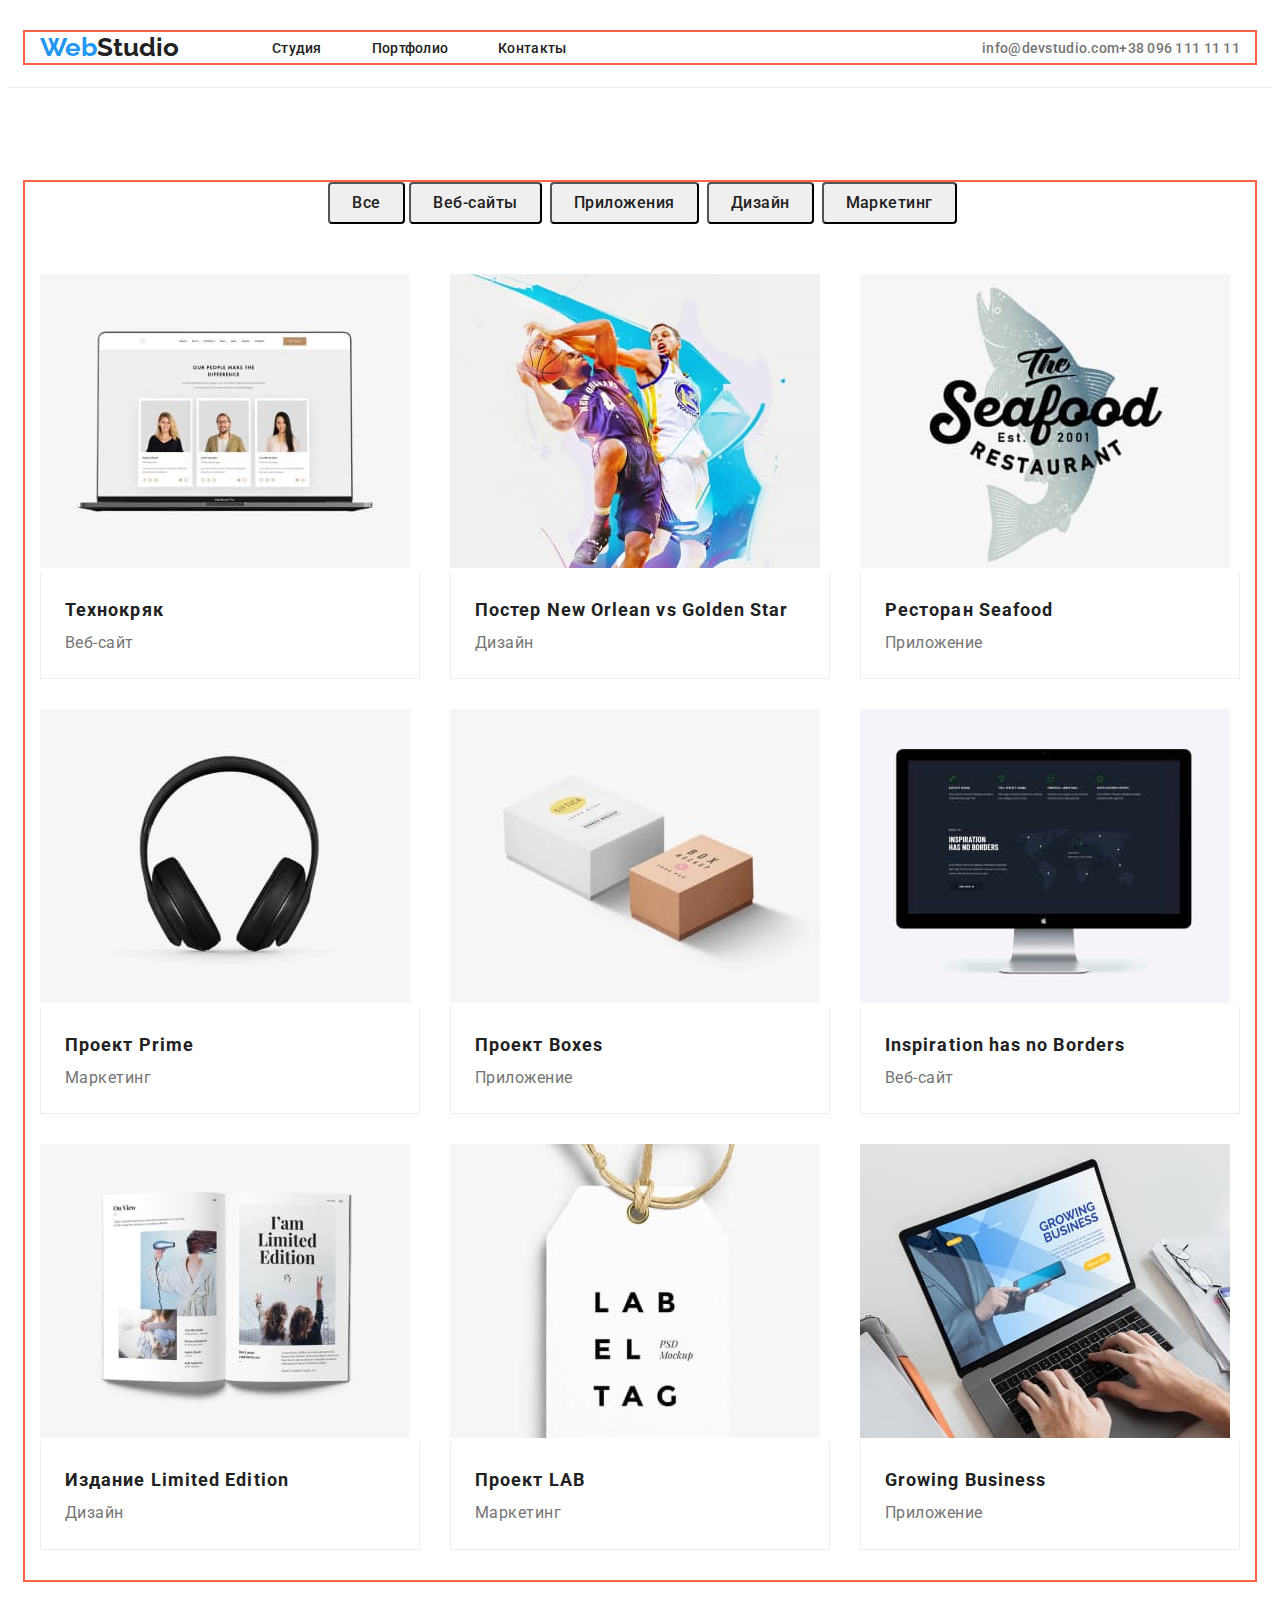
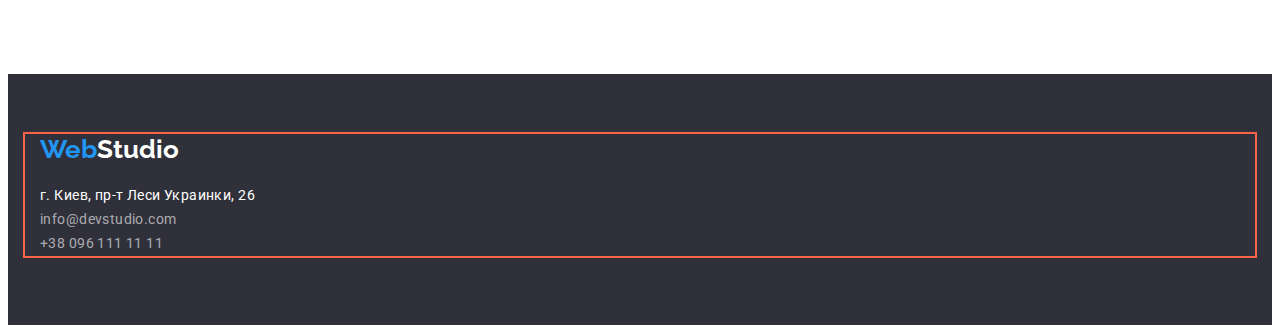
==== commit 5604fe1c: "Изменяет отступы" ====
--- a/portfolio.html
+++ b/portfolio.html
@@ -23,7 +23,7 @@
         </ul> 
 
        </nav>
-       <div class="header-contacts"></div>
+       <div class="header-contacts">
         <ul class="contacts list">
             <li>
                 <a href="mailto:info@devstudio.com" class="header-item">info@devstudio.com</a>
@@ -33,9 +33,9 @@
             </li>
         </ul>
         </div>
-
     </div>
     </header> 
+
 <main>
        
         <!--Проекты-->
@@ -152,7 +152,7 @@
     <address class="address-text">
       г. Киев, пр-т Леси Украинки, 26
      </address>
-     <address class="address-text">
+     <address class="address-contacts">
         <a href="mailto:info@devstudio.com" class="link">info@devstudio.com</a><br>
         <a href="tel:+380961111111" class="link">+38 096 111 11 11</a>
      </address>
--- a/css/styles.css
+++ b/css/styles.css
@@ -39,9 +39,9 @@
 /* Шапка */
 
 .header {
-    padding-top: 32px;
-    padding-bottom: 32px;
-    border: 1px solid rgba(0, 0, 0, 1);
+    padding-top: 24px;
+    padding-bottom: 24px;
+    border-bottom: 1px solid #ECECEC;
 }
 
 .header .container {
@@ -164,9 +164,14 @@
 
 
 /* Преимущества */
-
+.benefits {
+    padding-top: 94px;
+}
 .benefits-list {
     display: flex;
+}
+.benefits-item {
+    width: 270px;
 }
 
 .benefits-item:not(:last-child){
@@ -174,7 +179,6 @@
 }
 
 .benefits-title {
-    margin-top: 94px;
     margin-bottom: 10px;
     font-weight: 700;
     font-size: 14px;
@@ -182,10 +186,9 @@
     letter-spacing: 0.03em;
     text-transform: uppercase;
     color: var(--title-text-color);
-
-}
+}
+
 .benefits-text { 
-    margin-bottom: 94px; 
     font-weight: 400;
     font-size: 14px;
     line-height: 1.71;
@@ -206,16 +209,14 @@
     letter-spacing: 0.03em;
     color: var(--title-text-color); 
 }
-
+.service-title {
+    margin-bottom: 50px;
+}
 .service {
-    padding-top: 50px;
+    padding-top: 94px;
     padding-bottom: 94px;
 }
 
-.service-title {
-    margin-top: 94px;
-    margin-bottom: 50px;
-}
 .service-list {
     display: flex;
 }
@@ -231,9 +232,14 @@
 
 .section-team {
     background-color: #F5F4FA;
-    margin-top: 94px;
-    margin-bottom: 94px;
-}
+    padding-top: 94px;
+    padding-bottom: 94px;
+}
+
+.section-title {
+    margin-bottom: 50px;
+}
+
 .team-list {
     display: flex;
     list-style: none;
@@ -255,26 +261,24 @@
     font-weight: 400;
     font-size: 16px;
     line-height: 1.19;
-}
-
-.team-item {
-    margin-top: 186px;
-    margin-bottom: 94px;
-}
-
-.team-container{
+    text-align: center;
+}
+
+.title {
+    text-align: center;
+    padding-bottom: 10px;
+}
+
+.team-container {
     padding-top: 30px;
     padding-bottom: 30px;
-    border-right:  1px solid #000000;
-    border-bottom: 1px solid #000000;
-    border-left: 1px solid #000000;
 } 
 
 /* Footer */
 
-.footer .container {
-    margin-top: 60px;
-    margin-bottom: 60px;
+.footer {
+    padding-top: 60px;
+    padding-bottom: 60px;
 }
 
 .footer .logo {
@@ -312,8 +316,12 @@
     line-height: 1.71;
     letter-spacing: 0.03em;
 }
-.address-content {
-    margin-top: 20px;
+.address-text {
+    margin-top: 20px; 
+}
+
+.address-contacts {
+    margin-bottom: 9px;
 }
 
 /* Portfolio styles */
@@ -332,8 +340,8 @@
 }
 
 .projects {
-    margin-top: 94px;
-    margin-bottom: 94px;
+    padding-top: 94px;
+    padding-bottom: 94px;
 }
 
 .button-list {
@@ -341,9 +349,11 @@
     flex-wrap: nowrap;
     margin-right: auto;
     margin-left: auto;
+    margin-bottom: 50px;
 } 
 
 .projects-btn {
+    padding: 6px 22px 6px 22px;
     border-radius: 4px;
     font-family: inherit;
     font-weight: 500;
@@ -356,24 +366,25 @@
     }
 
 .btn-item:first-child {
-    margin-left: 495px;
-    width: 73px;
+    margin-left: auto;
+    margin-right: 8px;
+    max-width: 73px;
 }
 .btn-item:ntn-child(2){
-    min-width: 128px;
+    max-width: 128px;
 }
 
 .btn-item:ntn-child(3){
-    min-width: 145px;
+    max-width: 145px;
 }
 
 .btn-item:ntn-child(4) {
-   min-width: 103px;
+   max-width: 103px;
 }
 
 .btn-item:last-child {
-    margin-right: 516px;
-    min-width: 130px;
+    margin-right: auto;
+    max-width: 130px;
 
 }
 .projects-btn:hover,
@@ -392,7 +403,9 @@
 
 .portfolio {
     padding: 20px 24px 20px 24px;
-    border-bottom: 1px solid #000000;  
+    border-right: 1px solid #EEEEEE; 
+    border-bottom: 1px solid #EEEEEE;
+    border-left: 1px solid #EEEEEE; 
 }
 
 .container .projects-title {
@@ -410,6 +423,9 @@
     letter-spacing: 0.03em;
     color: var(--primary-text-color);
 }
+/* .projects-text {
+    margin-bottom: 20px;
+} */
 
 
 .projects-list  {
@@ -421,4 +437,5 @@
 .projects-items {
     flex-basis: calc((100% - 90px) / 3);
     margin-left: 30px;
+    margin-bottom: 30px;
 }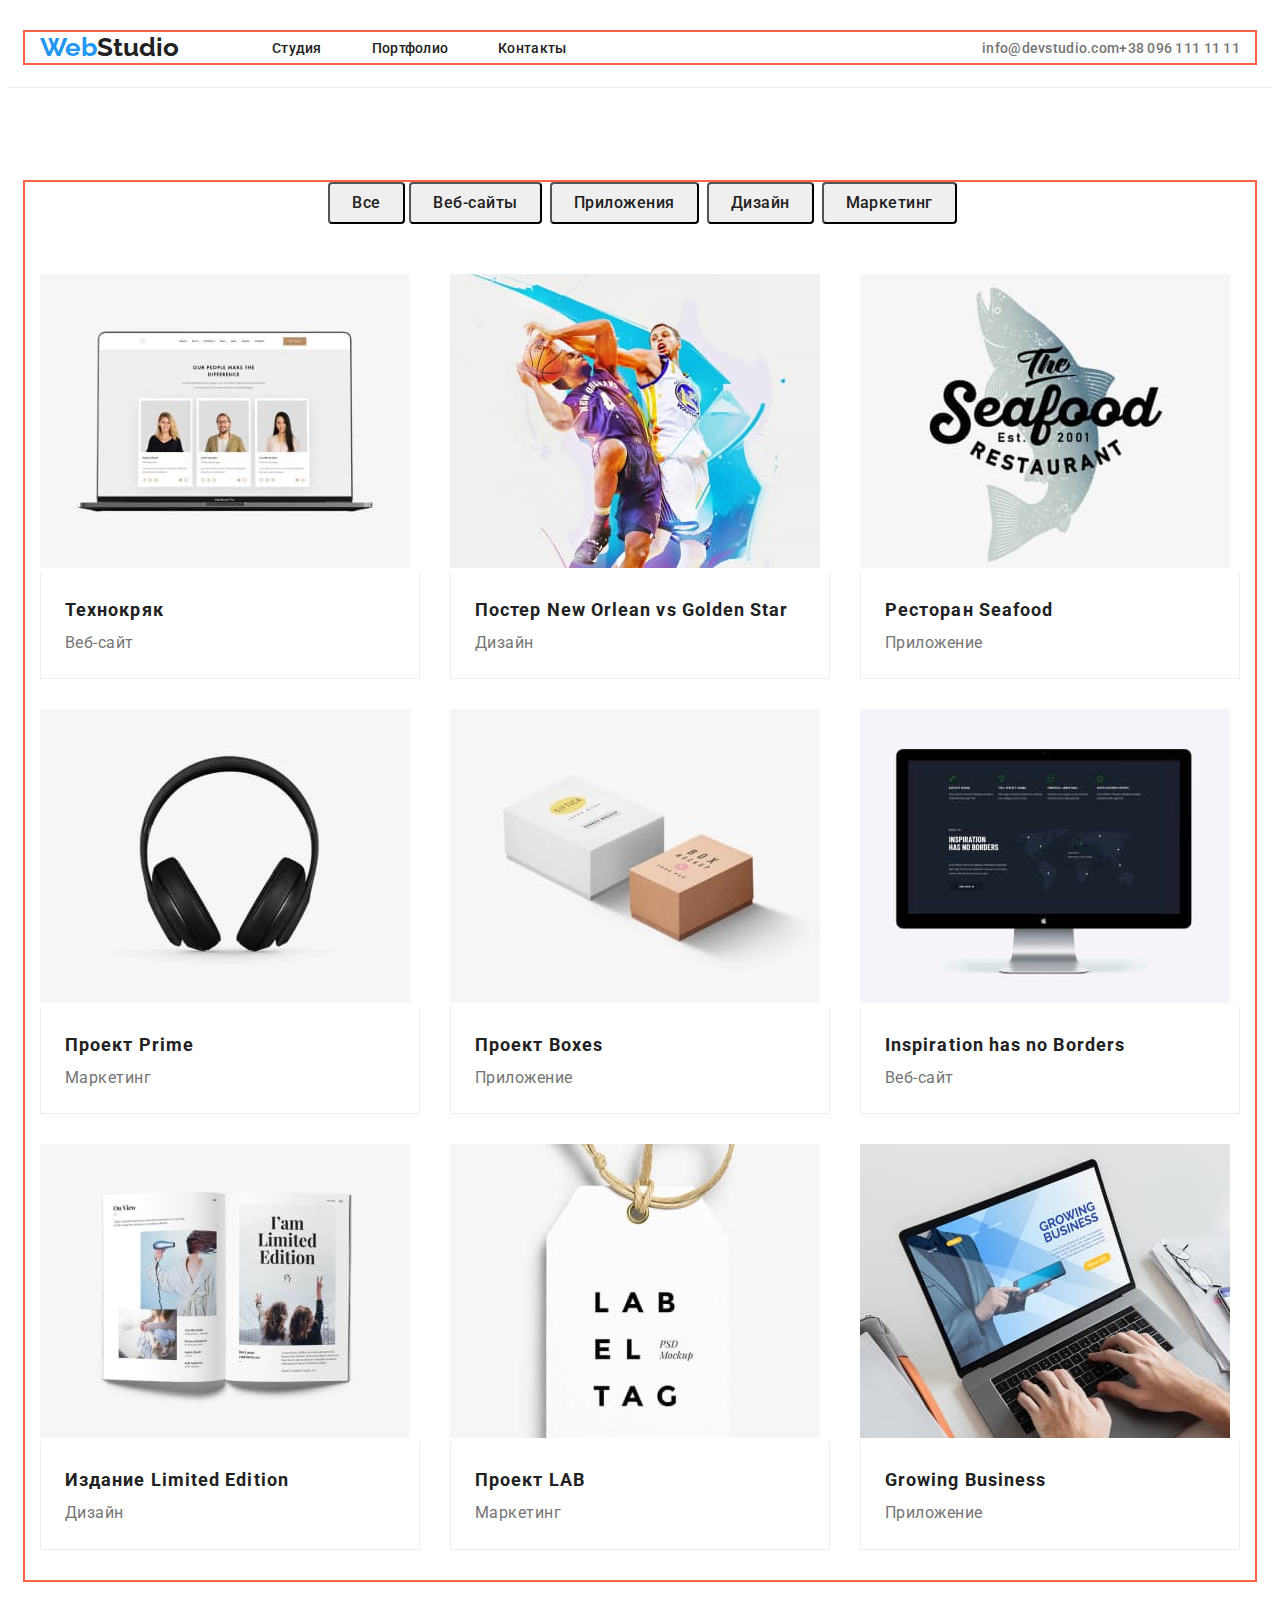
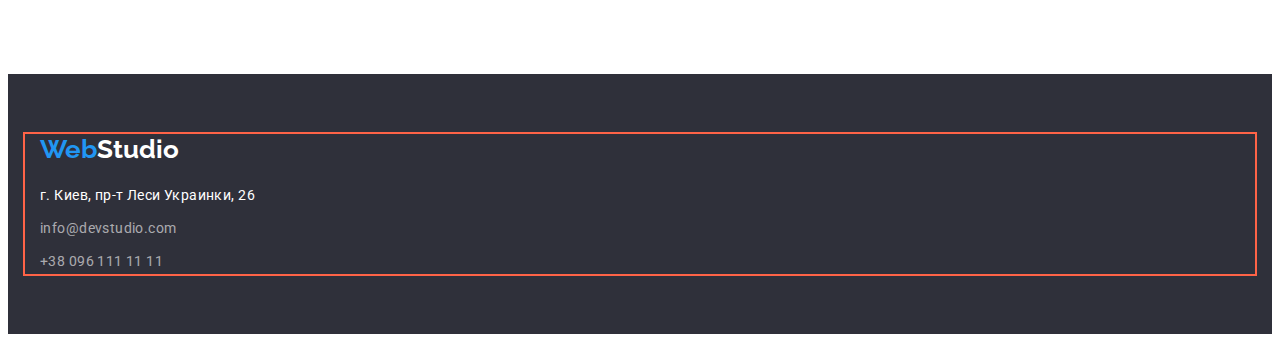
==== commit 4c8ca2a6: "Изменяет футер" ====
--- a/portfolio.html
+++ b/portfolio.html
@@ -145,6 +145,8 @@
 
 </main>
 
+<!--Футер-->
+
 <footer class="footer">
     <div class="container">
     <a href="/" class="logo"><span>Web</span>Studio</a>
@@ -152,14 +154,18 @@
     <address class="address-text">
       г. Киев, пр-т Леси Украинки, 26
      </address>
-     <address class="address-contacts">
-        <a href="mailto:info@devstudio.com" class="link">info@devstudio.com</a><br>
-        <a href="tel:+380961111111" class="link">+38 096 111 11 11</a>
-     </address>
+     <ul class="address-contacts">
+        <li class="address-link">
+            <a href="mailto:info@devstudio.com" class="link">info@devstudio.com</a><br>
+        </li>
+        <li class="address-link">
+            <a href="tel:+380961111111" class="link">+38 096 111 11 11</a>
+        </li> 
+     </ul>
     </div>
     </div>
 </footer>
-  
+
 </body>
 </html>
 
--- a/css/styles.css
+++ b/css/styles.css
@@ -319,9 +319,11 @@
 .address-text {
     margin-top: 20px; 
 }
-
 .address-contacts {
-    margin-bottom: 9px;
+    list-style: none;
+}
+.address-link {
+    margin-top: 9px;
 }
 
 /* Portfolio styles */
